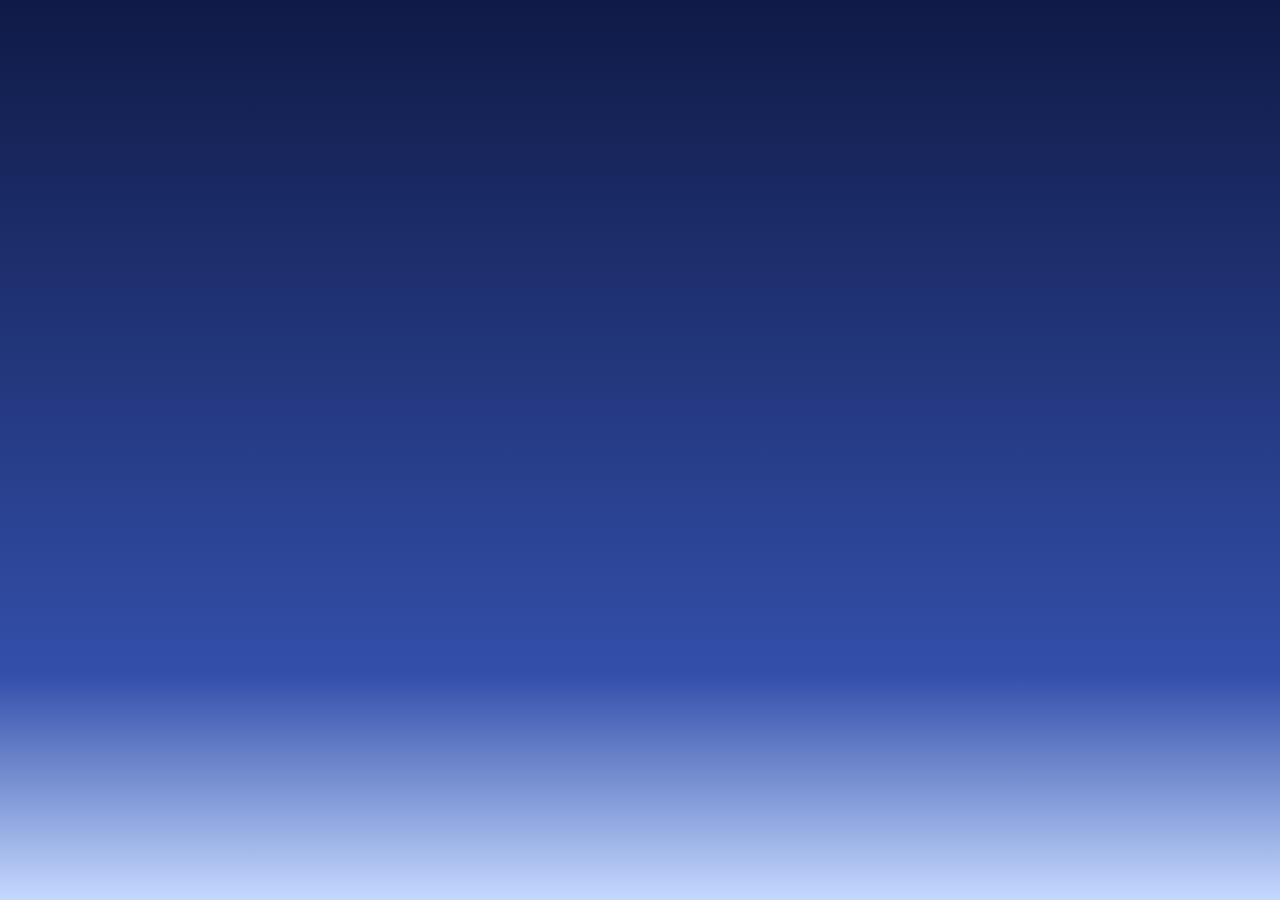
==== index.html @ 9b9c46b0 "Initial commit" ====
<!doctype html>
<html lang="en">

<head>
    <meta charset="utf-8" />
    <meta name="viewport" content="width=device-width, initial-scale=1.0" />
    <meta http-equiv="Content-Language" content="en" />
    <meta name="description" content="Summon Night - Sword Craft Story 3 Translation Project" />
    <title>Summon Night - Sword Craft Story 3 Translation Project</title>
    <link href="./style.css" rel="stylesheet" type="text/css">
</head>

<body>
</body>

</html>
---- style.css ----
@charset "utf-8";

html {
    height: auto;
}

body {
    background: #0F1A46;
    background-image: linear-gradient(180deg, rgba(15, 26, 70, 1) 0%, rgba(51, 79, 170, 1) 75%, rgba(197, 217, 254, 1) 100%);
    height: auto;
    background-attachment: fixed;
    background-size: cover;
}
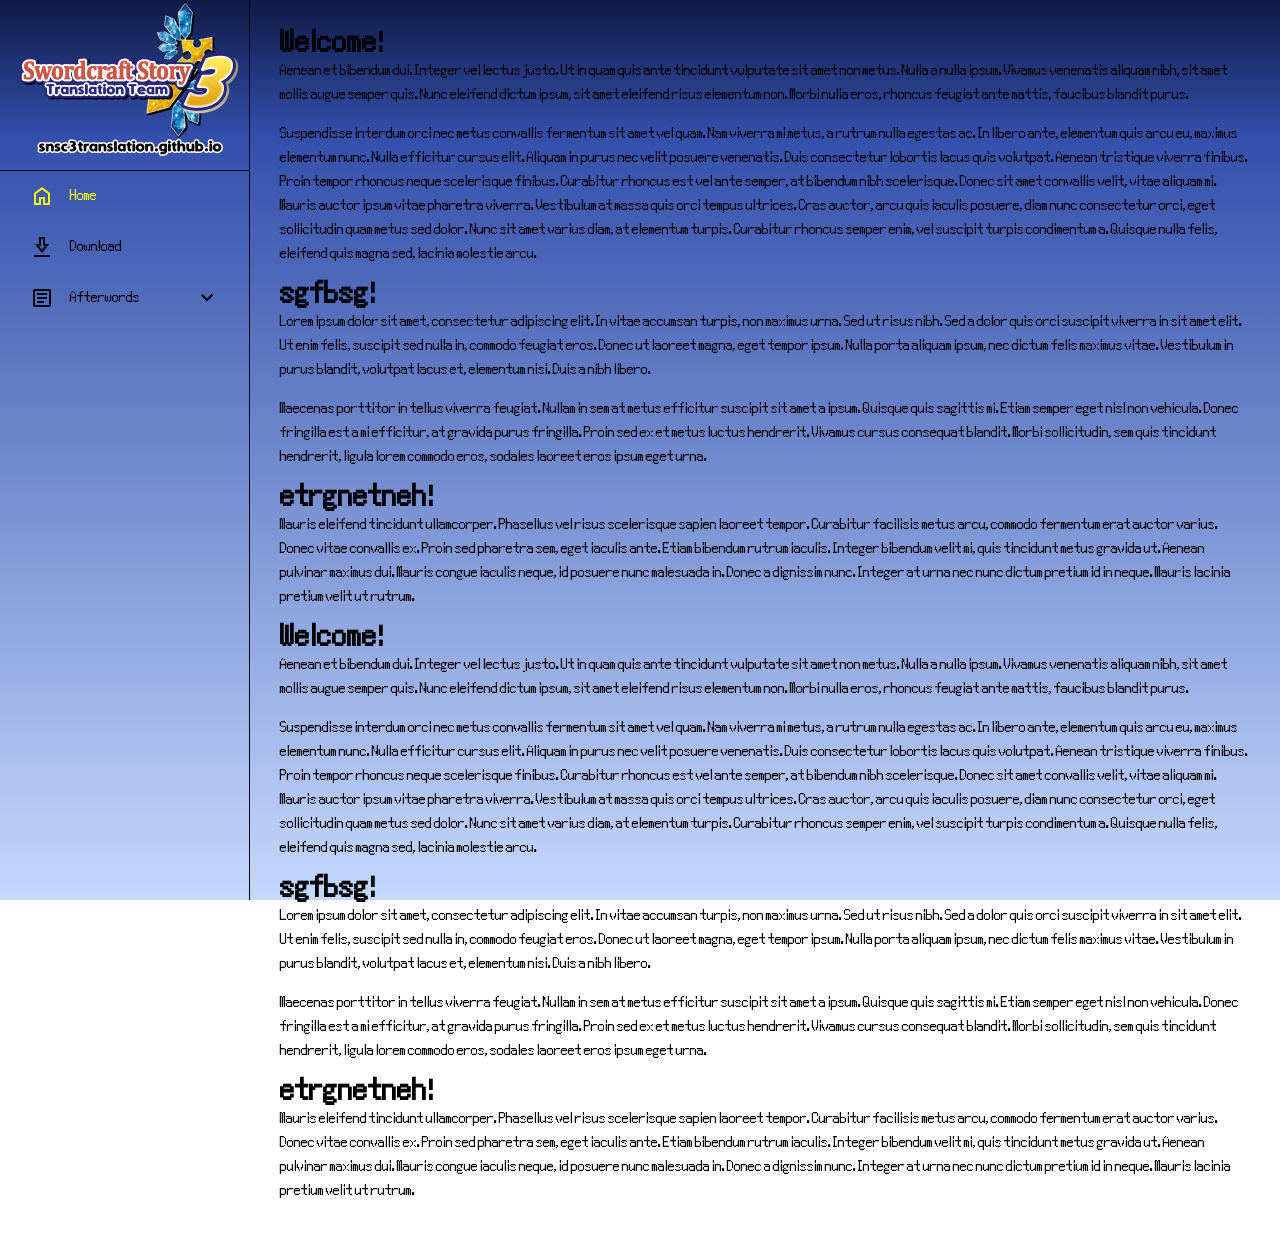
==== commit 440a6f48: "Basic Outline & Styling" ====
--- a/index.html
+++ b/index.html
@@ -5,12 +5,148 @@
     <meta charset="utf-8" />
     <meta name="viewport" content="width=device-width, initial-scale=1.0" />
     <meta http-equiv="Content-Language" content="en" />
-    <meta name="description" content="Summon Night - Sword Craft Story 3 Translation Project" />
-    <title>Summon Night - Sword Craft Story 3 Translation Project</title>
+    <meta name="description" content="Summon Night: Swordcraft Story 3 Translation Project" />
+    <title>Summon Night: Swordcraft Story 3 English Translation</title>
     <link href="./style.css" rel="stylesheet" type="text/css">
+    <script src="app.js" defer></script>
 </head>
 
 <body>
+    <aside>
+        <a href="index.html" id="logo">
+            <img src="icons/SCS3_Splashscreen_Transparent.png" width="240" height="160">
+        </a>
+        <nav id="sidebar">
+            <ul>                
+                <li class="active">                
+                    <a href="index.html">
+                        <svg xmlns="http://www.w3.org/2000/svg" height="24px" viewBox="0 -960 960 960" width="24px" fill="#1f1f1f">
+                            <path
+                                d="M240-200h120v-240h240v240h120v-360L480-740 240-560v360Zm-80 80v-480l320-240 320 240v480H520v-240h-80v240H160Zm320-350Z" />
+                        </svg>
+                        <span>Home</span>
+                    </a>
+                </li>
+                <li>
+                    <a href="#">
+                        <svg xmlns="http://www.w3.org/2000/svg" height="24px" viewBox="0 -960 960 960" width="24px" fill="#1f1f1f">
+                            <path
+                                d="M160-80v-80h640v80H160Zm320-160L200-600h160v-280h240v280h160L480-240Zm0-130 116-150h-76v-280h-80v280h-76l116 150Zm0-150Z" />
+                        </svg>
+                        <span>Download</span>
+                    </a>
+                </li>
+                <li>
+                    <button onclick="toggleSubMenu(this)" class="dropdown-btn">
+                        <svg xmlns="http://www.w3.org/2000/svg" height="24px" viewBox="0 -960 960 960" width="24px" fill="#1f1f1f">
+                            <path
+                                d="M280-280h280v-80H280v80Zm0-160h400v-80H280v80Zm0-160h400v-80H280v80Zm-80 480q-33 0-56.5-23.5T120-200v-560q0-33 23.5-56.5T200-840h560q33 0 56.5 23.5T840-760v560q0 33-23.5 56.5T760-120H200Zm0-80h560v-560H200v560Zm0-560v560-560Z" />
+                        </svg>
+                        <span>Afterwords</span>
+                        <svg xmlns="http://www.w3.org/2000/svg" height="24px" viewBox="0 -960 960 960" width="24px" fill="#1f1f1f">
+                            <path d="M480-344 240-584l56-56 184 184 184-184 56 56-240 240Z" />
+                        </svg>
+                    </button>
+                    <ul class="sub-menu">
+                        <div>
+                            <li><a href="#">CornStarch</a></li>
+                            <li><a href="#">Zelly</a></li>
+                            <li><a href="#">Rielinne</a></li>
+                        </div>
+                    </ul>
+                </li>
+            </ul>
+        </nav>
+    </aside>
+    <main>
+        <div class="container">
+            <h1>Welcome!</h1>
+            <p>
+                Aenean et bibendum dui. Integer vel lectus justo. Ut in quam quis ante tincidunt vulputate sit amet non metus. Nulla a
+                nulla ipsum. Vivamus venenatis aliquam nibh, sit amet mollis augue semper quis. Nunc eleifend dictum ipsum, sit amet
+                eleifend risus elementum non. Morbi nulla eros, rhoncus feugiat ante mattis, faucibus blandit purus.
+            </p>
+            <p>
+                Suspendisse interdum orci nec metus convallis fermentum sit amet vel quam. Nam viverra mi metus, a rutrum nulla egestas
+                ac. In libero ante, elementum quis arcu eu, maximus elementum nunc. Nulla efficitur cursus elit. Aliquam in purus nec
+                velit posuere venenatis. Duis consectetur lobortis lacus quis volutpat. Aenean tristique viverra finibus. Proin tempor
+                rhoncus neque scelerisque finibus. Curabitur rhoncus est vel ante semper, at bibendum nibh scelerisque. Donec sit amet
+                convallis velit, vitae aliquam mi. Mauris auctor ipsum vitae pharetra viverra. Vestibulum at massa quis orci tempus
+                ultrices. Cras auctor, arcu quis iaculis posuere, diam nunc consectetur orci, eget sollicitudin quam metus sed dolor.
+                Nunc sit amet varius diam, at elementum turpis. Curabitur rhoncus semper enim, vel suscipit turpis condimentum a.
+                Quisque nulla felis, eleifend quis magna sed, lacinia molestie arcu.
+            </p>
+        </div>
+        <div class="container">
+            <h1>sgfbsg!</h1>
+            <p>
+                Lorem ipsum dolor sit amet, consectetur adipiscing elit. In vitae accumsan turpis, non maximus urna. Sed ut risus nibh.
+                Sed a dolor quis orci suscipit viverra in sit amet elit. Ut enim felis, suscipit sed nulla in, commodo feugiat eros.
+                Donec ut laoreet magna, eget tempor ipsum. Nulla porta aliquam ipsum, nec dictum felis maximus vitae. Vestibulum in
+                purus blandit, volutpat lacus et, elementum nisi. Duis a nibh libero.
+            </p>
+            <p>    
+                Maecenas porttitor in tellus viverra feugiat. Nullam in sem at metus efficitur suscipit sit amet a ipsum. Quisque quis
+                sagittis mi. Etiam semper eget nisl non vehicula. Donec fringilla est a mi efficitur, at gravida purus fringilla. Proin
+                sed ex et metus luctus hendrerit. Vivamus cursus consequat blandit. Morbi sollicitudin, sem quis tincidunt hendrerit,
+                ligula lorem commodo eros, sodales laoreet eros ipsum eget urna.
+            </p>
+        </div>
+        <div class="container">
+            <h1>etrgnetneh!</h1>
+            <p>
+                Mauris eleifend tincidunt ullamcorper. Phasellus vel risus scelerisque sapien laoreet tempor. Curabitur facilisis metus
+                arcu, commodo fermentum erat auctor varius. Donec vitae convallis ex. Proin sed pharetra sem, eget iaculis ante. Etiam
+                bibendum rutrum iaculis. Integer bibendum velit mi, quis tincidunt metus gravida ut. Aenean pulvinar maximus dui. Mauris
+                congue iaculis neque, id posuere nunc malesuada in. Donec a dignissim nunc. Integer at urna nec nunc dictum pretium id
+                in neque. Mauris lacinia pretium velit ut rutrum.
+            </p>
+        </div>
+        <div class="container">
+            <h1>Welcome!</h1>
+            <p>
+                Aenean et bibendum dui. Integer vel lectus justo. Ut in quam quis ante tincidunt vulputate sit amet non metus. Nulla a
+                nulla ipsum. Vivamus venenatis aliquam nibh, sit amet mollis augue semper quis. Nunc eleifend dictum ipsum, sit amet
+                eleifend risus elementum non. Morbi nulla eros, rhoncus feugiat ante mattis, faucibus blandit purus.
+            </p>
+            <p>
+                Suspendisse interdum orci nec metus convallis fermentum sit amet vel quam. Nam viverra mi metus, a rutrum nulla egestas
+                ac. In libero ante, elementum quis arcu eu, maximus elementum nunc. Nulla efficitur cursus elit. Aliquam in purus nec
+                velit posuere venenatis. Duis consectetur lobortis lacus quis volutpat. Aenean tristique viverra finibus. Proin tempor
+                rhoncus neque scelerisque finibus. Curabitur rhoncus est vel ante semper, at bibendum nibh scelerisque. Donec sit amet
+                convallis velit, vitae aliquam mi. Mauris auctor ipsum vitae pharetra viverra. Vestibulum at massa quis orci tempus
+                ultrices. Cras auctor, arcu quis iaculis posuere, diam nunc consectetur orci, eget sollicitudin quam metus sed dolor.
+                Nunc sit amet varius diam, at elementum turpis. Curabitur rhoncus semper enim, vel suscipit turpis condimentum a.
+                Quisque nulla felis, eleifend quis magna sed, lacinia molestie arcu.
+            </p>
+        </div>
+        <div class="container">
+            <h1>sgfbsg!</h1>
+            <p>
+                Lorem ipsum dolor sit amet, consectetur adipiscing elit. In vitae accumsan turpis, non maximus urna. Sed ut risus nibh.
+                Sed a dolor quis orci suscipit viverra in sit amet elit. Ut enim felis, suscipit sed nulla in, commodo feugiat eros.
+                Donec ut laoreet magna, eget tempor ipsum. Nulla porta aliquam ipsum, nec dictum felis maximus vitae. Vestibulum in
+                purus blandit, volutpat lacus et, elementum nisi. Duis a nibh libero.
+            </p>
+            <p>    
+                Maecenas porttitor in tellus viverra feugiat. Nullam in sem at metus efficitur suscipit sit amet a ipsum. Quisque quis
+                sagittis mi. Etiam semper eget nisl non vehicula. Donec fringilla est a mi efficitur, at gravida purus fringilla. Proin
+                sed ex et metus luctus hendrerit. Vivamus cursus consequat blandit. Morbi sollicitudin, sem quis tincidunt hendrerit,
+                ligula lorem commodo eros, sodales laoreet eros ipsum eget urna.
+            </p>
+        </div>
+        <div class="container">
+            <h1>etrgnetneh!</h1>
+            <p>
+                Mauris eleifend tincidunt ullamcorper. Phasellus vel risus scelerisque sapien laoreet tempor. Curabitur facilisis metus
+                arcu, commodo fermentum erat auctor varius. Donec vitae convallis ex. Proin sed pharetra sem, eget iaculis ante. Etiam
+                bibendum rutrum iaculis. Integer bibendum velit mi, quis tincidunt metus gravida ut. Aenean pulvinar maximus dui. Mauris
+                congue iaculis neque, id posuere nunc malesuada in. Donec a dignissim nunc. Integer at urna nec nunc dictum pretium id
+                in neque. Mauris lacinia pretium velit ut rutrum.
+            </p>
+        </div>
+    </main>
+    
 </body>
 
 </html>
--- a/style.css
+++ b/style.css
@@ -1,13 +1,213 @@
 @charset "utf-8";
 
+@font-face {
+    font-family: swordcraftFont;
+    src: url(font/Swordcraft.ttf);
+}
+
+* {
+    margin: 0;
+    padding: 0;
+}
+
 html {
-    height: auto;
+    line-height: 1.5rem;
 }
 
 body {
-    background: #0F1A46;
-    background-image: linear-gradient(180deg, rgba(15, 26, 70, 1) 0%, rgba(51, 79, 170, 1) 75%, rgba(197, 217, 254, 1) 100%);
-    height: auto;
     background-attachment: fixed;
+    background-image: linear-gradient(180deg, rgba(15, 26, 70, 1) 0%, rgba(51, 79, 170, 1) 15%, rgba(197, 217, 254, 1) 100%);
     background-size: cover;
-}
+    font-family: swordcraftFont;
+    min-height: 100vh;
+    min-height: 100dvh;
+    display: grid;
+    grid-template-columns: auto 1fr;
+}
+
+aside {
+    box-sizing: border-box;
+    height: 100vh;
+    width: 250px;
+    border-right: 1px solid black;
+    position: sticky;
+    top: 0;
+    align-self: self-start;
+}
+
+main {
+    padding: min(30px, 7%);
+}
+
+main p {
+    margin-top: 5px;
+    margin-bottom: 15px;
+}
+
+#logo {
+    padding-left: 10px;
+    padding-bottom: 10px;
+    border-bottom: 1px solid black;
+}
+
+#sidebar {
+    padding: 5px 1em;
+}
+
+#sidebar ul {
+    list-style: none;
+}
+
+#sidebar ul li.active a {
+    color: yellow !important;
+
+    svg {
+        fill: yellow;
+    }
+}
+
+#sidebar a, #sidebar .dropdown-btn {
+    border-radius: 0.5em;
+    padding: 0.85em;
+    text-decoration: none;
+    color: black;
+    display: flex;
+    align-items: center;
+    gap: 1em;
+}
+
+#sidebar a span, #sidebar .dropdown-btn span {
+    flex-grow: 1;
+}
+
+#sidebar a:hover, #sidebar .dropdown-btn:hover {
+    background-color: aqua;
+}
+
+#sidebar .sub-menu {
+    display: grid;
+    grid-template-rows: 0fr;
+    transition: 200ms ease-in-out;
+
+    > div {
+        overflow: hidden;
+    }
+}
+
+#sidebar .sub-menu li {
+    padding-left: 2.5em;
+}
+
+#sidebar .sub-menu.show {
+    grid-template-rows: 1fr;
+}
+
+#sidebar svg {
+    flex-shrink: 0;
+    fill: black;
+}
+
+.dropdown-btn {
+    width: 100%;
+    text-align: left;
+    background: none;
+    border: none;
+    font: inherit;
+    cursor: pointer;
+}
+
+.dropdown-btn svg {
+    transition: 200ms ease;
+}
+
+.rotate svg:last-child {
+    rotate: -180deg;
+}
+
+@media(max-width: 800px) {
+    aside {
+        border-right: none;
+        height: auto;
+    }
+
+    body {
+        grid-template-columns: 1fr;
+    }
+
+    main {
+        padding: 2em 1em 60px 1em;
+    }
+
+    .container {
+        border: none;
+        padding: 0;
+    }
+
+    #logo {
+        display: none;
+    }
+
+    #sidebar {
+        height: 60px;
+        width: 100%;
+        background-color: rgb(98, 98, 98);
+        border-top: 1px solid black;
+        padding: 0;
+        position: fixed;
+        top: unset;
+        bottom: 0;
+
+        > ul {
+            padding: 0;
+            display: grid;
+            grid-auto-columns: 60px;
+            grid-auto-flow: column;
+            align-items: center;
+            overflow-x: auto;
+        }
+
+        ul li {
+            height: 100%;
+        }
+
+        ul a, ul .dropdown-btn {
+            width: 60px;
+            height: 60px;
+            padding: 0;
+            border-radius: 0;
+            justify-content: center;
+        }
+
+        ul li span, .dropdown-btn svg:last-child {
+            display: none;
+        }
+
+        ul li .sub-menu.show {
+            position: fixed;
+            bottom: 60px;
+            left: 0;
+            box-sizing: border-box;
+            height: 60px;
+            width: 100%;
+            background-color: gray;
+            border-top:  1px solid black;
+            display: flex;
+            justify-content: center;
+
+            > div {
+                overflow-x: auto !important;
+            }
+
+            li {
+                display: inline-flex;
+            }
+
+            a {
+                box-sizing: border-box;
+                padding: 1em;
+                width: auto;
+                justify-content: center;
+            }
+        }
+    }
+}
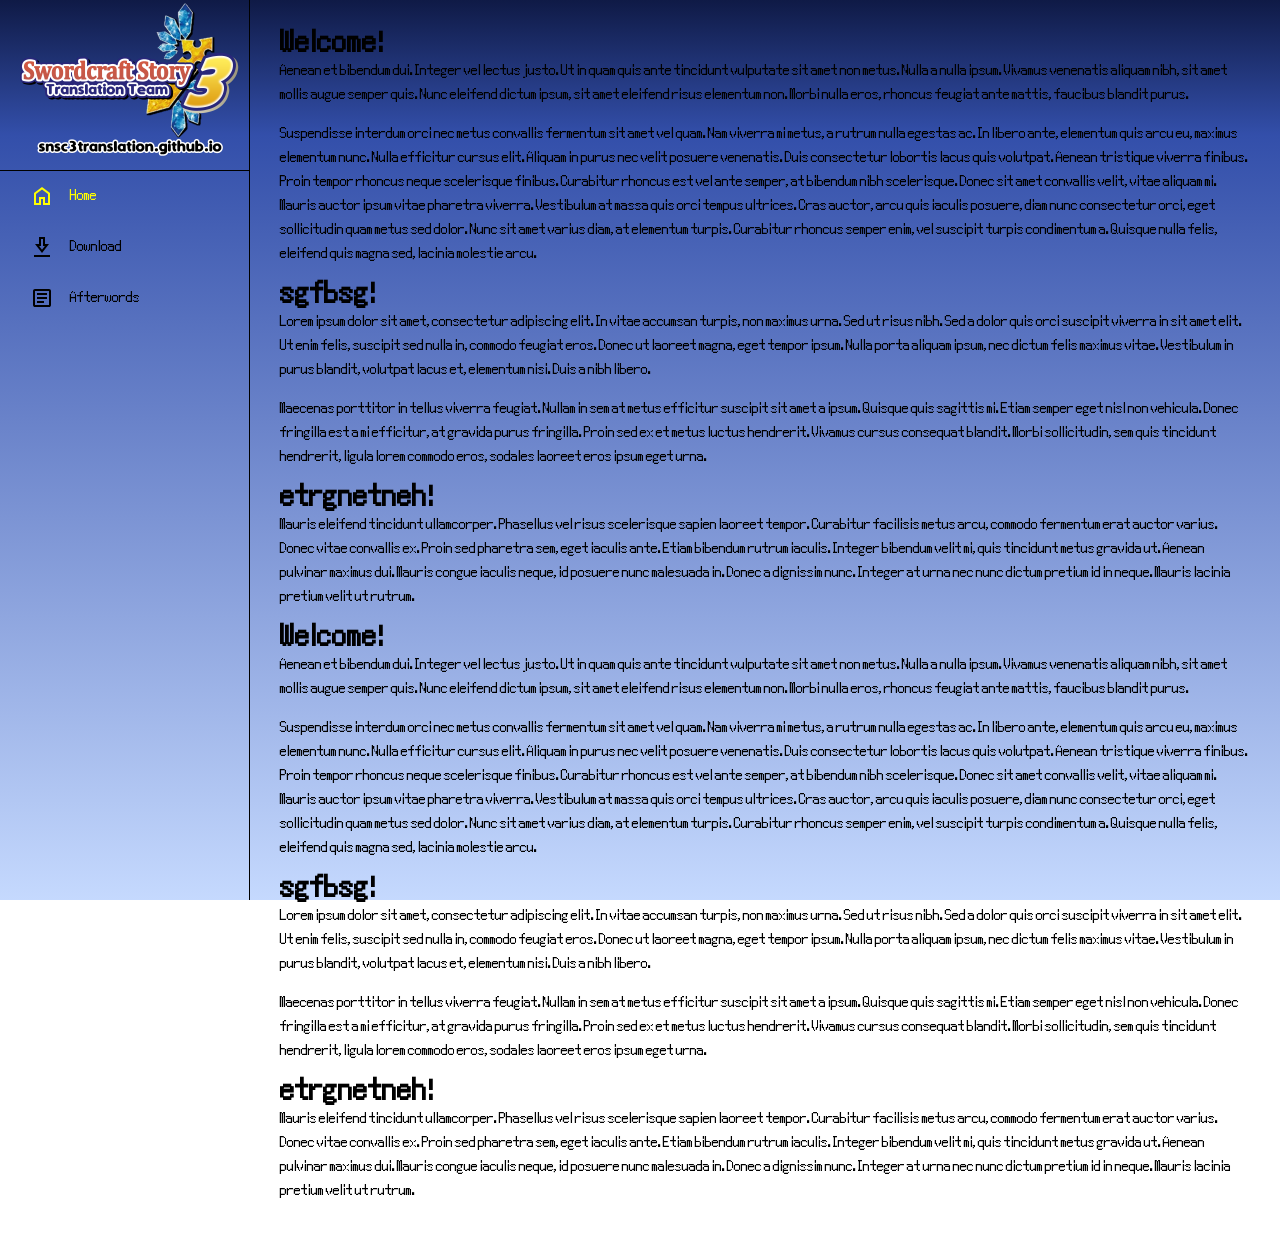
==== commit cd2d2a2f: "More structure + some text" ====
--- a/index.html
+++ b/index.html
@@ -28,7 +28,7 @@
                     </a>
                 </li>
                 <li>
-                    <a href="#">
+                    <a href="download.html">
                         <svg xmlns="http://www.w3.org/2000/svg" height="24px" viewBox="0 -960 960 960" width="24px" fill="#1f1f1f">
                             <path
                                 d="M160-80v-80h640v80H160Zm320-160L200-600h160v-280h240v280h160L480-240Zm0-130 116-150h-76v-280h-80v280h-76l116 150Zm0-150Z" />
@@ -37,23 +37,13 @@
                     </a>
                 </li>
                 <li>
-                    <button onclick="toggleSubMenu(this)" class="dropdown-btn">
+                    <a href="afterwords.html">
                         <svg xmlns="http://www.w3.org/2000/svg" height="24px" viewBox="0 -960 960 960" width="24px" fill="#1f1f1f">
                             <path
                                 d="M280-280h280v-80H280v80Zm0-160h400v-80H280v80Zm0-160h400v-80H280v80Zm-80 480q-33 0-56.5-23.5T120-200v-560q0-33 23.5-56.5T200-840h560q33 0 56.5 23.5T840-760v560q0 33-23.5 56.5T760-120H200Zm0-80h560v-560H200v560Zm0-560v560-560Z" />
                         </svg>
                         <span>Afterwords</span>
-                        <svg xmlns="http://www.w3.org/2000/svg" height="24px" viewBox="0 -960 960 960" width="24px" fill="#1f1f1f">
-                            <path d="M480-344 240-584l56-56 184 184 184-184 56 56-240 240Z" />
-                        </svg>
-                    </button>
-                    <ul class="sub-menu">
-                        <div>
-                            <li><a href="#">CornStarch</a></li>
-                            <li><a href="#">Zelly</a></li>
-                            <li><a href="#">Rielinne</a></li>
-                        </div>
-                    </ul>
+                    </a>
                 </li>
             </ul>
         </nav>
--- a/style.css
+++ b/style.css
@@ -118,6 +118,10 @@
 
 .dropdown-btn svg {
     transition: 200ms ease;
+}
+
+.container ul {
+    columns: 3;
 }
 
 .rotate svg:last-child {
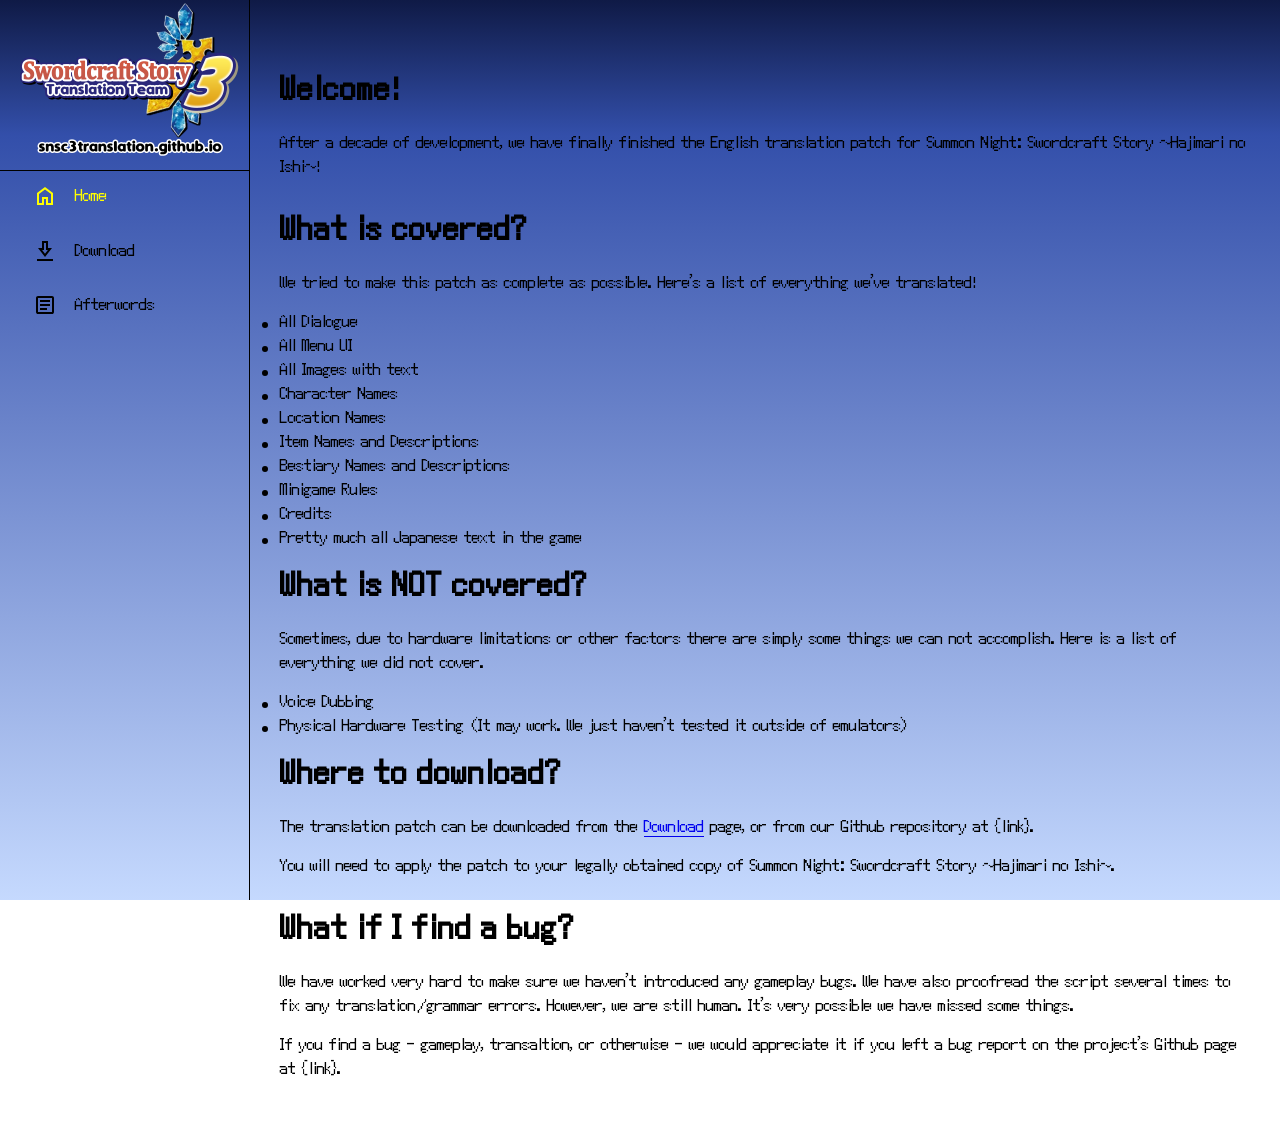
==== commit 22d8fa09: "Filled out website more Almost done" ====
--- a/index.html
+++ b/index.html
@@ -49,94 +49,75 @@
         </nav>
     </aside>
     <main>
+        <div class="container"><br><br></div>
         <div class="container">
             <h1>Welcome!</h1>
+            <br>
             <p>
-                Aenean et bibendum dui. Integer vel lectus justo. Ut in quam quis ante tincidunt vulputate sit amet non metus. Nulla a
-                nulla ipsum. Vivamus venenatis aliquam nibh, sit amet mollis augue semper quis. Nunc eleifend dictum ipsum, sit amet
-                eleifend risus elementum non. Morbi nulla eros, rhoncus feugiat ante mattis, faucibus blandit purus.
+                After a decade of development, we have finally finished the English translation patch
+                for Summon Night: Swordcraft Story ~Hajimari no Ishi~!
+            </p>
+        </div>
+        <br>
+        <div class="container">
+            <h1>What is covered?</h1>
+            <br>
+            <p>
+                We tried to make this patch as complete as possible. Here's a list of everything we've translated!
+            </p>
+            <ul>
+                <li>All Dialogue</li>
+                <li>All Menu UI</li>
+                <li>All Images with text</li>
+                <li>Character Names</li>
+                <li>Location Names</li>
+                <li>Item Names and Descriptions</li>
+                <li>Bestiary Names and Descriptions</li>
+                <li>Minigame Rules</li>
+                <li>Credits</li>
+                <li>Pretty much all Japanese text in the game</li>
+            </ul>
+        </div>
+        <br>
+        <div class="container">
+            <h1>What is NOT covered?</h1>
+            <br>
+            <p>
+                Sometimes, due to hardware limitations or other factors there are simply some things we can not accomplish.
+                Here is a list of everything we did not cover.
+            </p>
+            <ul>
+                <li>Voice Dubbing</li>
+                <li>Physical Hardware Testing (It may work. We just haven't tested it outside of emulators)</li>
+            </ul>
+        </div>
+        <br>
+        <div class="container">
+            <h1>Where to download?</h1>
+            <br>
+            <p>
+                The translation patch can be downloaded from the <a href="./download.html">Download</a> page,
+                or from our Github repository at [link].
             </p>
             <p>
-                Suspendisse interdum orci nec metus convallis fermentum sit amet vel quam. Nam viverra mi metus, a rutrum nulla egestas
-                ac. In libero ante, elementum quis arcu eu, maximus elementum nunc. Nulla efficitur cursus elit. Aliquam in purus nec
-                velit posuere venenatis. Duis consectetur lobortis lacus quis volutpat. Aenean tristique viverra finibus. Proin tempor
-                rhoncus neque scelerisque finibus. Curabitur rhoncus est vel ante semper, at bibendum nibh scelerisque. Donec sit amet
-                convallis velit, vitae aliquam mi. Mauris auctor ipsum vitae pharetra viverra. Vestibulum at massa quis orci tempus
-                ultrices. Cras auctor, arcu quis iaculis posuere, diam nunc consectetur orci, eget sollicitudin quam metus sed dolor.
-                Nunc sit amet varius diam, at elementum turpis. Curabitur rhoncus semper enim, vel suscipit turpis condimentum a.
-                Quisque nulla felis, eleifend quis magna sed, lacinia molestie arcu.
+                You will need to apply the patch to your legally obtained copy of Summon Night: Swordcraft Story ~Hajimari no Ishi~.
             </p>
         </div>
+        <br>
         <div class="container">
-            <h1>sgfbsg!</h1>
+            <h1>What if I find a bug?</h1>
+            <br>
             <p>
-                Lorem ipsum dolor sit amet, consectetur adipiscing elit. In vitae accumsan turpis, non maximus urna. Sed ut risus nibh.
-                Sed a dolor quis orci suscipit viverra in sit amet elit. Ut enim felis, suscipit sed nulla in, commodo feugiat eros.
-                Donec ut laoreet magna, eget tempor ipsum. Nulla porta aliquam ipsum, nec dictum felis maximus vitae. Vestibulum in
-                purus blandit, volutpat lacus et, elementum nisi. Duis a nibh libero.
+                We have worked very hard to make sure we haven't introduced any gameplay bugs.
+                We have also proofread the script several times to fix any translation/grammar errors.
+                However, we are still human. It's very possible we have missed some things.
             </p>
-            <p>    
-                Maecenas porttitor in tellus viverra feugiat. Nullam in sem at metus efficitur suscipit sit amet a ipsum. Quisque quis
-                sagittis mi. Etiam semper eget nisl non vehicula. Donec fringilla est a mi efficitur, at gravida purus fringilla. Proin
-                sed ex et metus luctus hendrerit. Vivamus cursus consequat blandit. Morbi sollicitudin, sem quis tincidunt hendrerit,
-                ligula lorem commodo eros, sodales laoreet eros ipsum eget urna.
+            <p>
+                If you find a bug - gameplay, transaltion, or otherwise - we would appreciate it if you left a bug report
+                on the project's Github page at [link].
             </p>
         </div>
-        <div class="container">
-            <h1>etrgnetneh!</h1>
-            <p>
-                Mauris eleifend tincidunt ullamcorper. Phasellus vel risus scelerisque sapien laoreet tempor. Curabitur facilisis metus
-                arcu, commodo fermentum erat auctor varius. Donec vitae convallis ex. Proin sed pharetra sem, eget iaculis ante. Etiam
-                bibendum rutrum iaculis. Integer bibendum velit mi, quis tincidunt metus gravida ut. Aenean pulvinar maximus dui. Mauris
-                congue iaculis neque, id posuere nunc malesuada in. Donec a dignissim nunc. Integer at urna nec nunc dictum pretium id
-                in neque. Mauris lacinia pretium velit ut rutrum.
-            </p>
-        </div>
-        <div class="container">
-            <h1>Welcome!</h1>
-            <p>
-                Aenean et bibendum dui. Integer vel lectus justo. Ut in quam quis ante tincidunt vulputate sit amet non metus. Nulla a
-                nulla ipsum. Vivamus venenatis aliquam nibh, sit amet mollis augue semper quis. Nunc eleifend dictum ipsum, sit amet
-                eleifend risus elementum non. Morbi nulla eros, rhoncus feugiat ante mattis, faucibus blandit purus.
-            </p>
-            <p>
-                Suspendisse interdum orci nec metus convallis fermentum sit amet vel quam. Nam viverra mi metus, a rutrum nulla egestas
-                ac. In libero ante, elementum quis arcu eu, maximus elementum nunc. Nulla efficitur cursus elit. Aliquam in purus nec
-                velit posuere venenatis. Duis consectetur lobortis lacus quis volutpat. Aenean tristique viverra finibus. Proin tempor
-                rhoncus neque scelerisque finibus. Curabitur rhoncus est vel ante semper, at bibendum nibh scelerisque. Donec sit amet
-                convallis velit, vitae aliquam mi. Mauris auctor ipsum vitae pharetra viverra. Vestibulum at massa quis orci tempus
-                ultrices. Cras auctor, arcu quis iaculis posuere, diam nunc consectetur orci, eget sollicitudin quam metus sed dolor.
-                Nunc sit amet varius diam, at elementum turpis. Curabitur rhoncus semper enim, vel suscipit turpis condimentum a.
-                Quisque nulla felis, eleifend quis magna sed, lacinia molestie arcu.
-            </p>
-        </div>
-        <div class="container">
-            <h1>sgfbsg!</h1>
-            <p>
-                Lorem ipsum dolor sit amet, consectetur adipiscing elit. In vitae accumsan turpis, non maximus urna. Sed ut risus nibh.
-                Sed a dolor quis orci suscipit viverra in sit amet elit. Ut enim felis, suscipit sed nulla in, commodo feugiat eros.
-                Donec ut laoreet magna, eget tempor ipsum. Nulla porta aliquam ipsum, nec dictum felis maximus vitae. Vestibulum in
-                purus blandit, volutpat lacus et, elementum nisi. Duis a nibh libero.
-            </p>
-            <p>    
-                Maecenas porttitor in tellus viverra feugiat. Nullam in sem at metus efficitur suscipit sit amet a ipsum. Quisque quis
-                sagittis mi. Etiam semper eget nisl non vehicula. Donec fringilla est a mi efficitur, at gravida purus fringilla. Proin
-                sed ex et metus luctus hendrerit. Vivamus cursus consequat blandit. Morbi sollicitudin, sem quis tincidunt hendrerit,
-                ligula lorem commodo eros, sodales laoreet eros ipsum eget urna.
-            </p>
-        </div>
-        <div class="container">
-            <h1>etrgnetneh!</h1>
-            <p>
-                Mauris eleifend tincidunt ullamcorper. Phasellus vel risus scelerisque sapien laoreet tempor. Curabitur facilisis metus
-                arcu, commodo fermentum erat auctor varius. Donec vitae convallis ex. Proin sed pharetra sem, eget iaculis ante. Etiam
-                bibendum rutrum iaculis. Integer bibendum velit mi, quis tincidunt metus gravida ut. Aenean pulvinar maximus dui. Mauris
-                congue iaculis neque, id posuere nunc malesuada in. Donec a dignissim nunc. Integer at urna nec nunc dictum pretium id
-                in neque. Mauris lacinia pretium velit ut rutrum.
-            </p>
-        </div>
-    </main>
-    
+    </main>    
 </body>
 
 </html>
--- a/style.css
+++ b/style.css
@@ -19,6 +19,8 @@
     background-image: linear-gradient(180deg, rgba(15, 26, 70, 1) 0%, rgba(51, 79, 170, 1) 15%, rgba(197, 217, 254, 1) 100%);
     background-size: cover;
     font-family: swordcraftFont;
+    font-size: large;
+    word-spacing: 3px;
     min-height: 100vh;
     min-height: 100dvh;
     display: grid;
@@ -120,9 +122,12 @@
     transition: 200ms ease;
 }
 
+/*
+UL COLUMNS
 .container ul {
     columns: 3;
 }
+    */
 
 .rotate svg:last-child {
     rotate: -180deg;
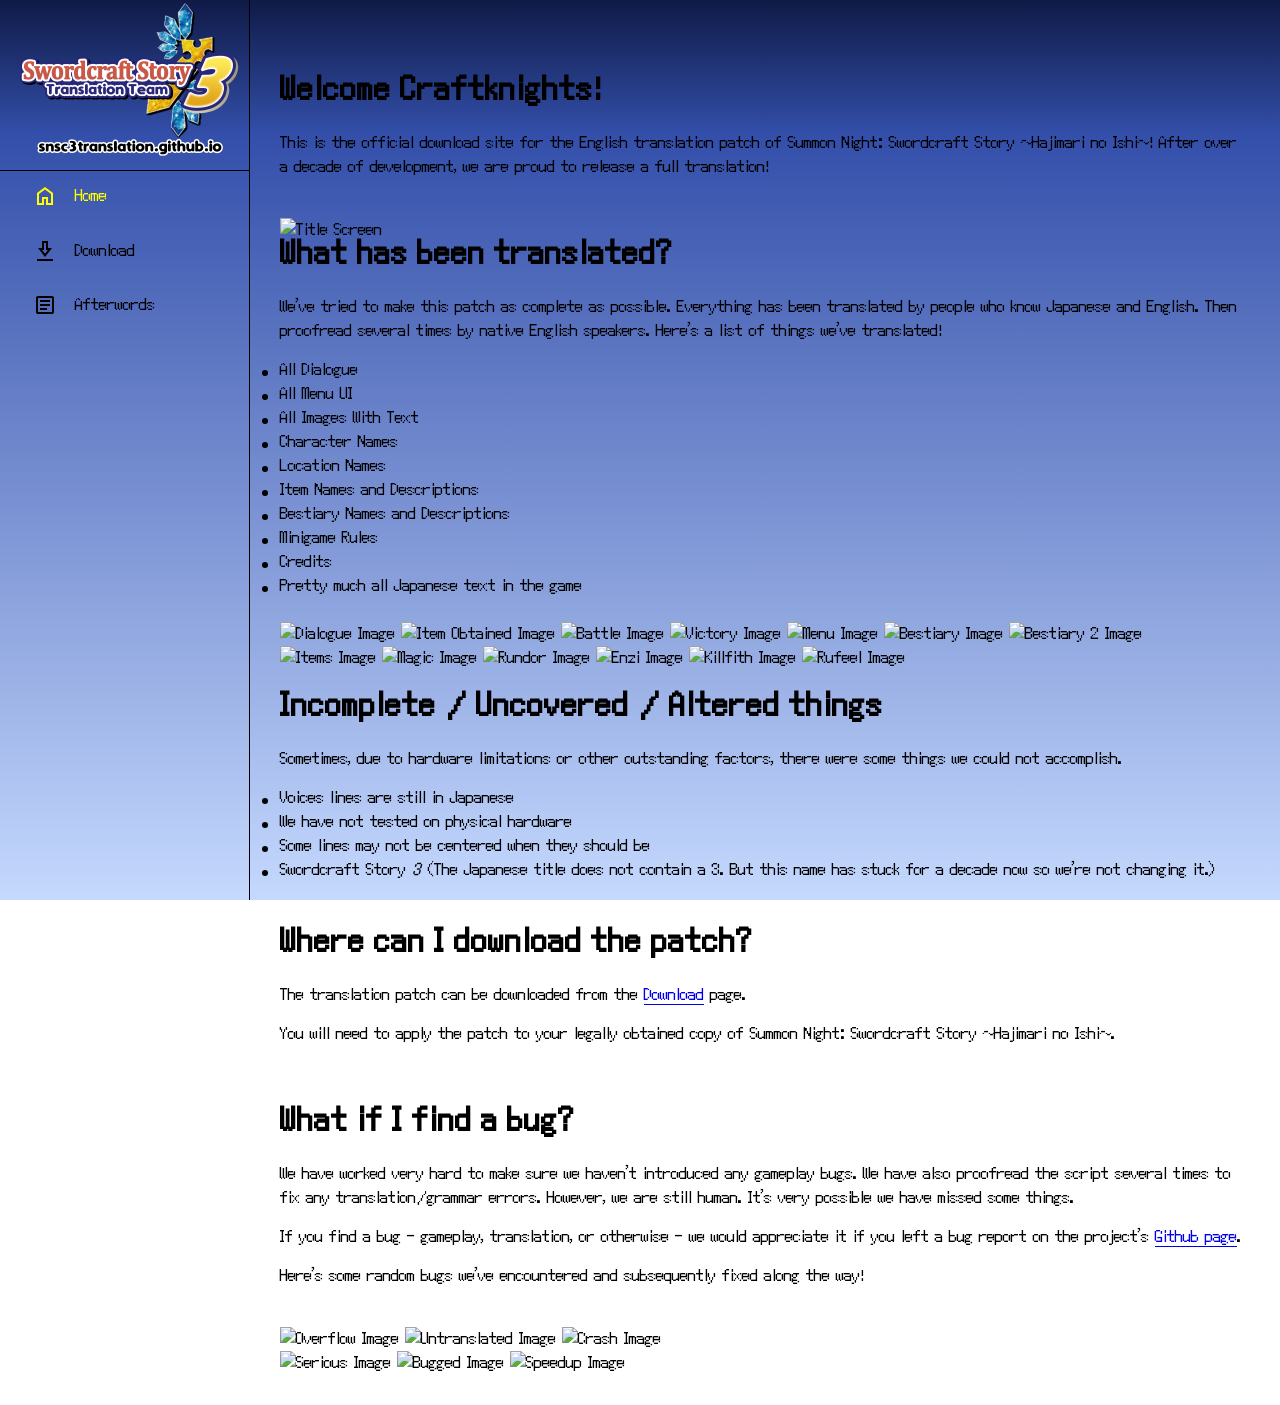
==== commit 5d1af5fa: "Add afterwords + minor spelling fixes (#4) * Add afterwords + minor spelling fixes  * Add issue temp" ====
--- a/index.html
+++ b/index.html
@@ -51,24 +51,30 @@
     <main>
         <div class="container"><br><br></div>
         <div class="container">
-            <h1>Welcome!</h1>
+            <h1>Welcome Craftknights!</h1>
             <br>
             <p>
-                After a decade of development, we have finally finished the English translation patch
-                for Summon Night: Swordcraft Story ~Hajimari no Ishi~!
+                This is the official download site for the English translation patch
+                of Summon Night: Swordcraft Story ~Hajimari no Ishi~!
+                After over a decade of development, we are proud to release a full translation!
             </p>
         </div>
         <br>
+        <img class="ref" src="images/title.png" alt="Title Screen">
+        <br>
         <div class="container">
-            <h1>What is covered?</h1>
+            <h1>What has been translated?</h1>
             <br>
             <p>
-                We tried to make this patch as complete as possible. Here's a list of everything we've translated!
+                We've tried to make this patch as complete as possible. 
+                Everything has been translated by people who know Japanese and English.
+                Then proofread several times by native English speakers.
+                Here's a list of things we've translated!
             </p>
             <ul>
                 <li>All Dialogue</li>
                 <li>All Menu UI</li>
-                <li>All Images with text</li>
+                <li>All Images With Text</li>
                 <li>Character Names</li>
                 <li>Location Names</li>
                 <li>Item Names and Descriptions</li>
@@ -79,30 +85,49 @@
             </ul>
         </div>
         <br>
+        <div class="scroll-container">
+            <img src="images/dialogue.png" alt="Dialogue Image">
+            <img src="images/obtain.png" alt="Item Obtained Image">
+            <img src="images/battle.png" alt="Battle Image">
+            <img src="images/victory.png" alt="Victory Image">
+            <img src="images/menu.png" alt="Menu Image">
+            <img src="images/bestiary.png" alt="Bestiary Image">
+            <img src="images/bestiary2.png" alt="Bestiary 2 Image">
+            <br>
+            <img src="images/items.png" alt="Items Image">
+            <img src="images/magic.png" alt="Magic Image">
+            <img src="images/p-rundor.png" alt="Rundor Image">
+            <img src="images/p-enzi.png" alt="Enzi Image">
+            <img src="images/p-killfith.png" alt="Killfith Image">
+            <img src="images/p-rufeel.png" alt="Rufeel Image">
+        </div>
+        <br>
         <div class="container">
-            <h1>What is NOT covered?</h1>
+            <h1>Incomplete / Uncovered / Altered things</h1>
             <br>
             <p>
-                Sometimes, due to hardware limitations or other factors there are simply some things we can not accomplish.
-                Here is a list of everything we did not cover.
+                Sometimes, due to hardware limitations or other outstanding factors, there were some things we could not accomplish.
             </p>
             <ul>
-                <li>Voice Dubbing</li>
-                <li>Physical Hardware Testing (It may work. We just haven't tested it outside of emulators)</li>
+                <li>Voices lines are still in Japanese</li>
+                <li>We have not tested on physical hardware</li>
+                <li>Some lines may not be centered when they should be</li>
+                <li>Swordcraft Story <i>3</i> (The Japanese title does not contain a 3. But this name has stuck for a decade now so we're not changing it.)</li>
             </ul>
         </div>
         <br>
+        <br>
         <div class="container">
-            <h1>Where to download?</h1>
+            <h1>Where can I download the patch?</h1>
             <br>
             <p>
-                The translation patch can be downloaded from the <a href="./download.html">Download</a> page,
-                or from our Github repository at [link].
+                The translation patch can be downloaded from the <a href="./download.html">Download</a> page.
             </p>
             <p>
                 You will need to apply the patch to your legally obtained copy of Summon Night: Swordcraft Story ~Hajimari no Ishi~.
             </p>
         </div>
+        <br>
         <br>
         <div class="container">
             <h1>What if I find a bug?</h1>
@@ -113,9 +138,22 @@
                 However, we are still human. It's very possible we have missed some things.
             </p>
             <p>
-                If you find a bug - gameplay, transaltion, or otherwise - we would appreciate it if you left a bug report
-                on the project's Github page at [link].
+                If you find a bug - gameplay, translation, or otherwise - we would appreciate it if you left a bug report
+                on the project's <a target="_blank" href="https://github.com/SNSC3Translation/snsc3translation.github.io/issues">Github page</a>.
             </p>
+            <p>
+                Here's some random bugs we've encountered and subsequently fixed along the way!
+            </p>
+        </div>
+        <br>
+        <div class="scroll-container">
+            <img src="images/overflow-bug.png" alt="Overflow Image">
+            <img src="images/untranslated.png" alt="Untranslated Image">
+            <img src="images/crash.png" alt="Crash Image">
+            <br>
+            <img src="images/serious-bug.png" alt="Serious Image">
+            <img src="images/bugged image.png" alt="Bugged Image">
+            <img src="images/speedup-bug.png" alt="Speedup Image">
         </div>
     </main>    
 </body>
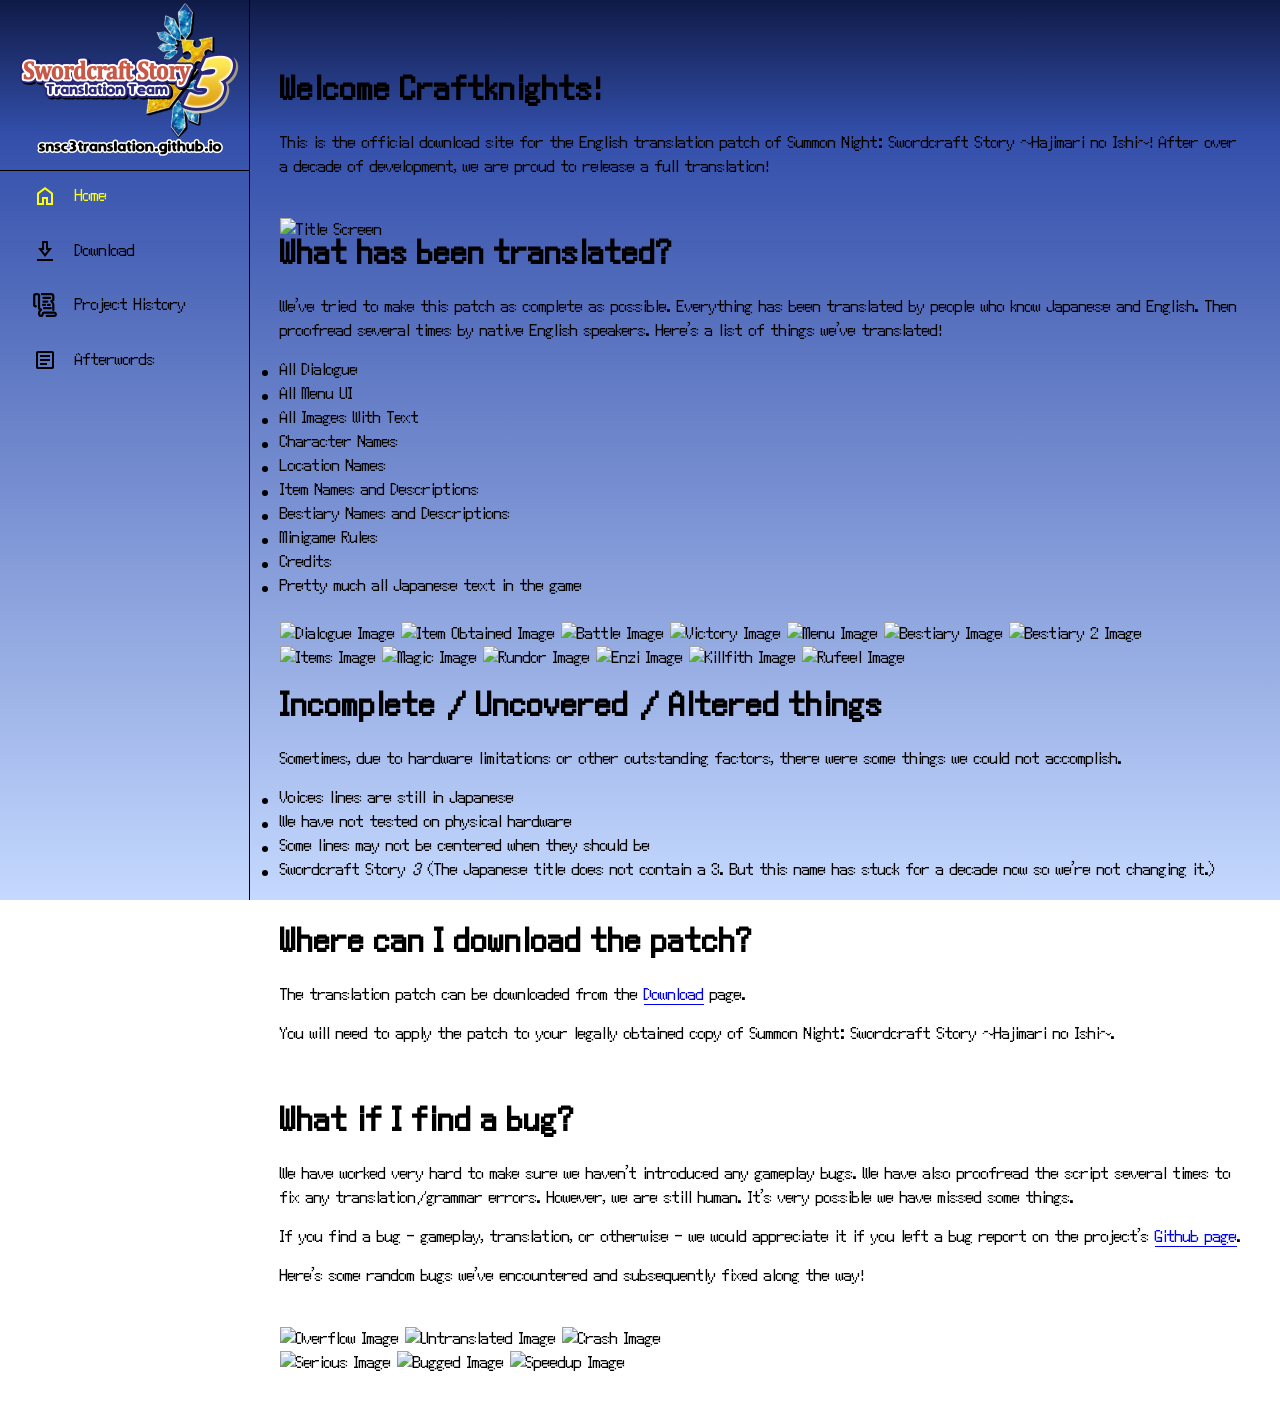
==== commit c21c2b50: "add history" ====
--- a/index.html
+++ b/index.html
@@ -8,7 +8,7 @@
     <meta name="description" content="Summon Night: Swordcraft Story 3 Translation Project" />
     <title>Summon Night: Swordcraft Story 3 English Translation</title>
     <link href="./style.css" rel="stylesheet" type="text/css">
-    <script src="app.js" defer></script>
+    <script src="app.js" type="module" defer></script>
 </head>
 
 <body>
@@ -21,8 +21,7 @@
                 <li class="active">                
                     <a href="index.html">
                         <svg xmlns="http://www.w3.org/2000/svg" height="24px" viewBox="0 -960 960 960" width="24px" fill="#1f1f1f">
-                            <path
-                                d="M240-200h120v-240h240v240h120v-360L480-740 240-560v360Zm-80 80v-480l320-240 320 240v480H520v-240h-80v240H160Zm320-350Z" />
+                            <path d="M240-200h120v-240h240v240h120v-360L480-740 240-560v360Zm-80 80v-480l320-240 320 240v480H520v-240h-80v240H160Zm320-350Z" />
                         </svg>
                         <span>Home</span>
                     </a>
@@ -30,17 +29,29 @@
                 <li>
                     <a href="download.html">
                         <svg xmlns="http://www.w3.org/2000/svg" height="24px" viewBox="0 -960 960 960" width="24px" fill="#1f1f1f">
-                            <path
-                                d="M160-80v-80h640v80H160Zm320-160L200-600h160v-280h240v280h160L480-240Zm0-130 116-150h-76v-280h-80v280h-76l116 150Zm0-150Z" />
+                            <path d="M160-80v-80h640v80H160Zm320-160L200-600h160v-280h240v280h160L480-240Zm0-130 116-150h-76v-280h-80v280h-76l116 150Zm0-150Z" />
                         </svg>
                         <span>Download</span>
                     </a>
                 </li>
                 <li>
+                    <a href="history.html">
+                        <svg xmlns="http://www.w3.org/2000/svg" viewBox="0 0 63.91 64.43" height="24px" width="24px">
+                            <path d="M24.27,3.22H48.6a6.3,6.3,0,0,1,6.3,6.3v7.59a4.11,4.11,0,0,1-4.11,4.11h-.47a.63.63,0,0,0-.48,1l2.66,3.11a10,10,0,0,1,2.4,6.49V45.77" transform="translate(-0.61 -0.09)" style="fill:none;stroke:#000;stroke-linecap:round;stroke-linejoin:round;stroke-width:6px"/>
+                            <path d="M8,35.89H7.08a3.47,3.47,0,0,1-3.47-3.47V7.49A4.4,4.4,0,0,1,8,3.09h4.92a3.58,3.58,0,0,1,3.59,3.58v33.1A4.27,4.27,0,0,0,20.79,44h0a1,1,0,0,1,.73,1.76l-3.83,3.83a2.92,2.92,0,0,0-.86,2.06v5.05a4.78,4.78,0,0,0,4.79,4.78h.28a4.69,4.69,0,0,0,4.7-4.69v-.4a3.91,3.91,0,0,1,3.91-3.91H57.07A4.45,4.45,0,0,1,61.52,57h0A4.54,4.54,0,0,1,57,61.52H37.18" transform="translate(-0.61 -0.09)" style="fill:none;stroke:#000;stroke-linecap:round;stroke-linejoin:round;stroke-width:6px"/>
+                            <line x1="27.52" y1="13.01" x2="45.62" y2="13.01" style="fill:none;stroke:#000;stroke-linecap:round;stroke-linejoin:round;stroke-width:6px"/>
+                            <line x1="27.52" y1="23.09" x2="38.28" y2="23.09" style="fill:none;stroke:#000;stroke-linecap:round;stroke-linejoin:round;stroke-width:6px"/>
+                            <line x1="26.84" y1="31.91" x2="32.12" y2="31.91" style="fill:none;stroke:#000;stroke-linecap:round;stroke-linejoin:round;stroke-width:6px"/>
+                            <line x1="39.98" y1="31.91" x2="44.74" y2="31.91" style="fill:none;stroke:#000;stroke-linecap:round;stroke-linejoin:round;stroke-width:6px"/>
+                            <line x1="29.48" y1="40.89" x2="47.09" y2="40.89" style="fill:none;stroke:#000;stroke-linecap:round;stroke-linejoin:round;stroke-width:6px"/>
+                        </svg>
+                        <span>Project History</span>
+                    </a>
+                </li>
+                <li>
                     <a href="afterwords.html">
                         <svg xmlns="http://www.w3.org/2000/svg" height="24px" viewBox="0 -960 960 960" width="24px" fill="#1f1f1f">
-                            <path
-                                d="M280-280h280v-80H280v80Zm0-160h400v-80H280v80Zm0-160h400v-80H280v80Zm-80 480q-33 0-56.5-23.5T120-200v-560q0-33 23.5-56.5T200-840h560q33 0 56.5 23.5T840-760v560q0 33-23.5 56.5T760-120H200Zm0-80h560v-560H200v560Zm0-560v560-560Z" />
+                            <path d="M280-280h280v-80H280v80Zm0-160h400v-80H280v80Zm0-160h400v-80H280v80Zm-80 480q-33 0-56.5-23.5T120-200v-560q0-33 23.5-56.5T200-840h560q33 0 56.5 23.5T840-760v560q0 33-23.5 56.5T760-120H200Zm0-80h560v-560H200v560Zm0-560v560-560Z" />
                         </svg>
                         <span>Afterwords</span>
                     </a>
